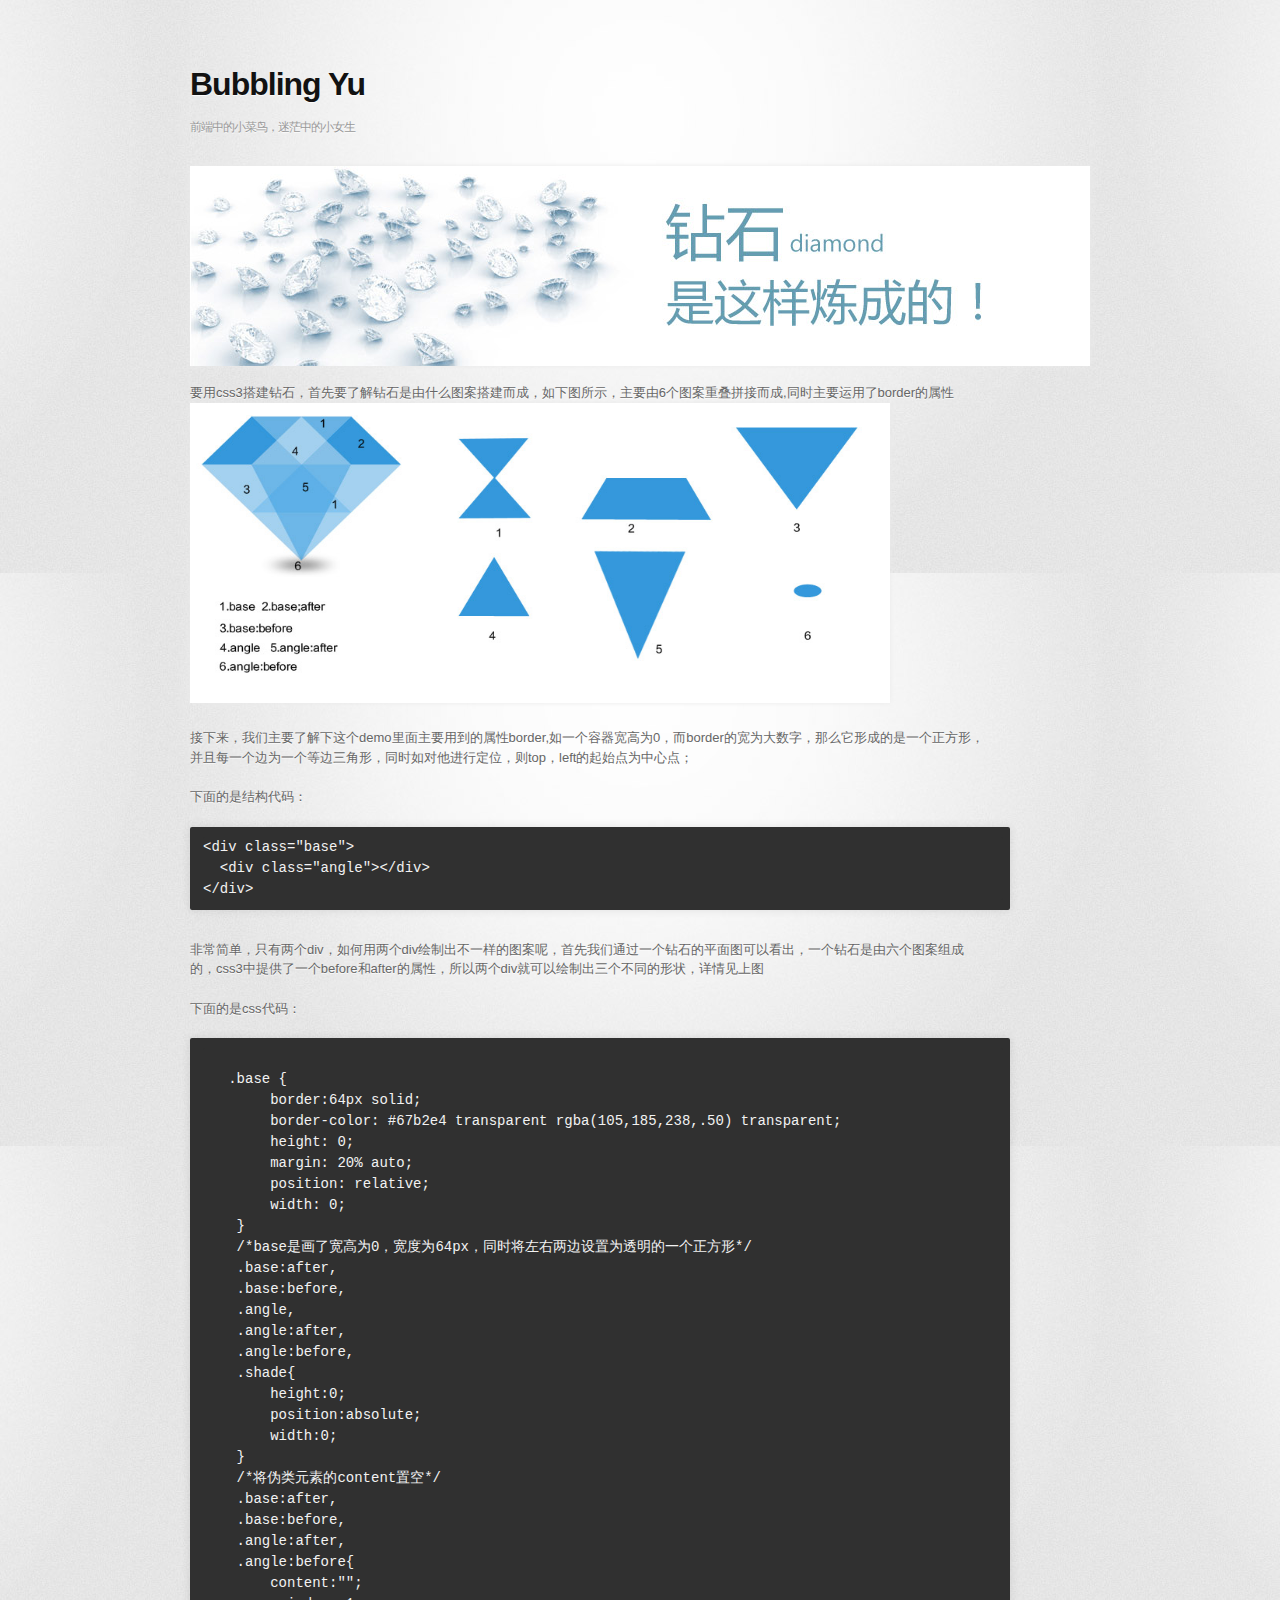
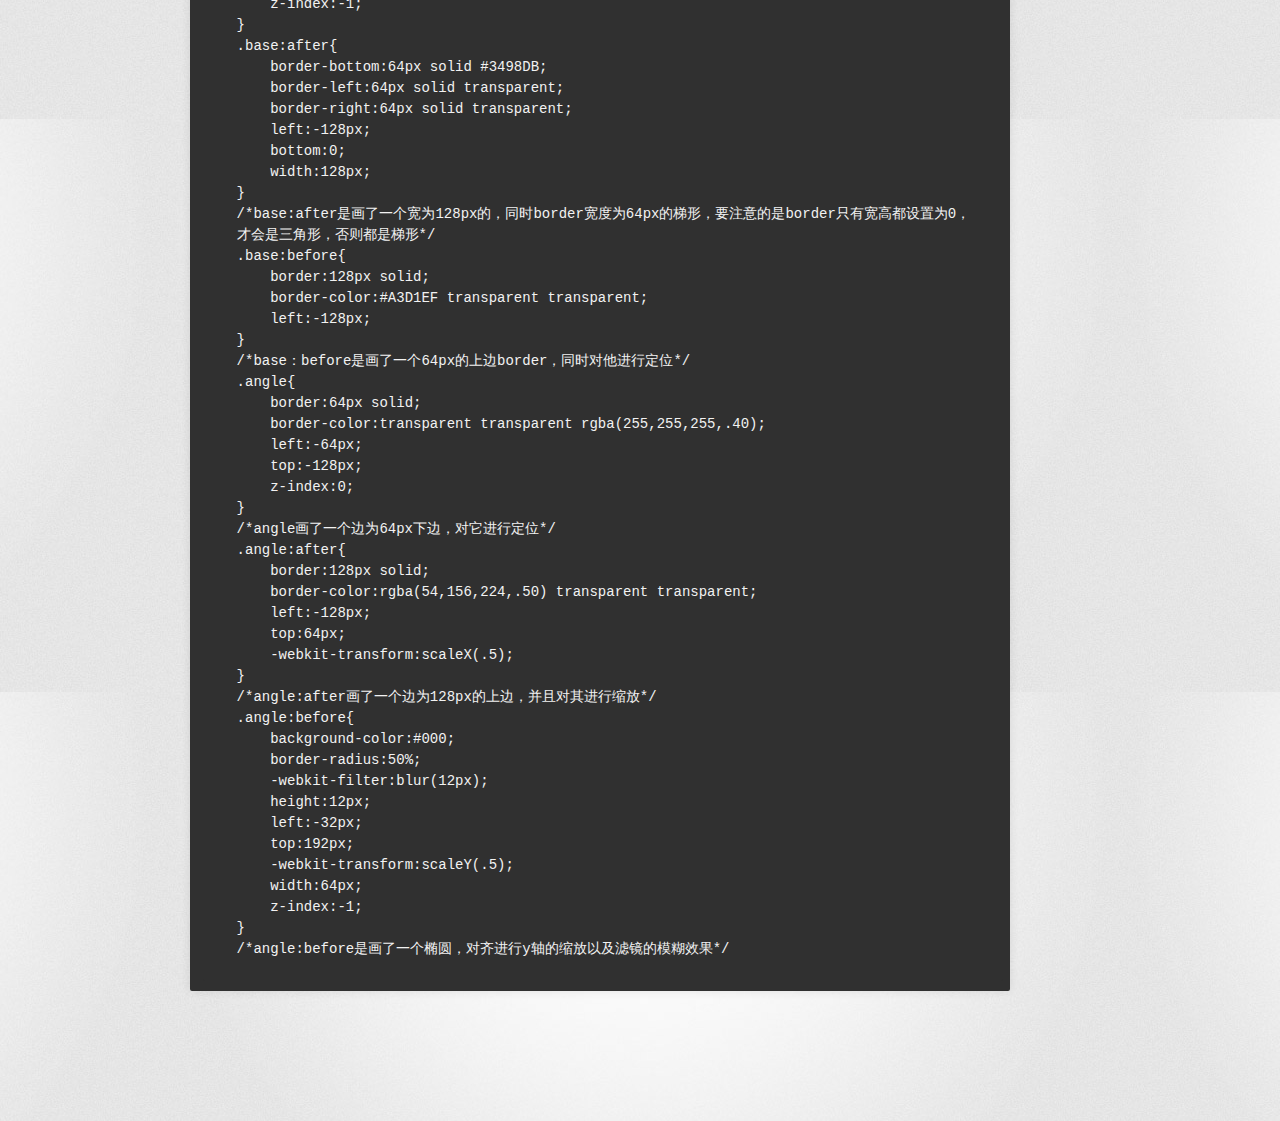
==== article/css3diamond.html @ d1c5bd80 "add diamond article" ====
<!DOCTYPE html>
<html>
  <head>
    <meta charset='utf-8'>
    <meta http-equiv="X-UA-Compatible" content="chrome=1">
    <link href='https://fonts.googleapis.com/css?family=Chivo:900' rel='stylesheet' type='text/css'>
    <link rel="stylesheet" type="text/css" href="../stylesheets/stylesheet.css" media="screen" />
    <link rel="stylesheet" type="text/css" href="../stylesheets/pygment_trac.css" media="screen" />
    <link rel="stylesheet" type="text/css" href="../stylesheets/ymain.css"/>
    <!--[if lt IE 9]>
    <script src="//html5shiv.googlecode.com/svn/trunk/html5.js"></script>
    <![endif]-->
    <title>Yyblog by yuanyu</title>
  </head>

  <body>
    <div id="container">
      <div class="header">
          <h1>Bubbling Yu</h1>
          <h3>前端中的小菜鸟，迷茫中的小女生</h3>
      </div> 
      <div class="content">
          <div class="article">
            <a href="article/css3diamond.html">
              <img src="../images/4.jpg" alt="">
            </a>
            <div class="article-detail detail-con">
              <p>
                要用css3搭建钻石，首先要了解钻石是由什么图案搭建而成，如下图所示，主要由6个图案重叠拼接而成,同时主要运用了border的属性
                <br/>
                <img src="../images/4-2.jpg" alt="" width="700px" height="300px">
              </p>
              <p>接下来，我们主要了解下这个demo里面主要用到的属性border,如一个容器宽高为0，而border的宽为大数字，那么它形成的是一个正方形，并且每一个边为一个等边三角形，同时如对他进行定位，则top，left的起始点为中心点；</p>
              <p>下面的是结构代码：</p>
              <pre><code>&lt;div class="base"&gt;
  &lt;div class="angle"&gt;&lt;/div&gt;
&lt;/div&gt;</code></pre>
              <p>非常简单，只有两个div，如何用两个div绘制出不一样的图案呢，首先我们通过一个钻石的平面图可以看出，一个钻石是由六个图案组成的，css3中提供了一个before和after的属性，所以两个div就可以绘制出三个不同的形状，详情见上图</p>
              <p>下面的是css代码：</p>
              <pre><code>
   .base {
        border:64px solid;
        border-color: #67b2e4 transparent rgba(105,185,238,.50) transparent;
        height: 0;
        margin: 20% auto;
        position: relative;
        width: 0;
    }
    /*base是画了宽高为0，宽度为64px，同时将左右两边设置为透明的一个正方形*/
    .base:after,
    .base:before,
    .angle,
    .angle:after,
    .angle:before,
    .shade{
        height:0;
        position:absolute;
        width:0;
    }
    /*将伪类元素的content置空*/
    .base:after, 
    .base:before,
    .angle:after,
    .angle:before{
        content:"";
        z-index:-1;
    }
    .base:after{
        border-bottom:64px solid #3498DB;
        border-left:64px solid transparent;
        border-right:64px solid transparent;
        left:-128px;
        bottom:0;
        width:128px;
    }
    /*base:after是画了一个宽为128px的，同时border宽度为64px的梯形，要注意的是border只有宽高都设置为0，
    才会是三角形，否则都是梯形*/
    .base:before{
        border:128px solid;
        border-color:#A3D1EF transparent transparent;
        left:-128px;
    }
    /*base：before是画了一个64px的上边border，同时对他进行定位*/
    .angle{
        border:64px solid;
        border-color:transparent transparent rgba(255,255,255,.40);
        left:-64px;
        top:-128px;
        z-index:0;
    }
    /*angle画了一个边为64px下边，对它进行定位*/
    .angle:after{
        border:128px solid;
        border-color:rgba(54,156,224,.50) transparent transparent;
        left:-128px;
        top:64px;
        -webkit-transform:scaleX(.5);
    }
    /*angle:after画了一个边为128px的上边，并且对其进行缩放*/
    .angle:before{
        background-color:#000;
        border-radius:50%;
        -webkit-filter:blur(12px);
        height:12px;
        left:-32px;
        top:192px;
        -webkit-transform:scaleY(.5);
        width:64px;
        z-index:-1;
    }
    /*angle:before是画了一个椭圆，对齐进行y轴的缩放以及滤镜的模糊效果*/
  </code></pre>
            </div>
          </div>
      </div>
    </div>
  </body>
</html>
---- stylesheets/stylesheet.css ----
/*******************************************************************************
Slate Theme for GitHub Pages
by Jason Costello, @jsncostello
*******************************************************************************/

@import url(pygment_trac.css);

/*******************************************************************************
MeyerWeb Reset
*******************************************************************************/

html, body, div, span, applet, object, iframe,
h1, h2, h3, h4, h5, h6, p, blockquote, pre,
a, abbr, acronym, address, big, cite, code,
del, dfn, em, img, ins, kbd, q, s, samp,
small, strike, strong, sub, sup, tt, var,
b, u, i, center,
dl, dt, dd, ol, ul, li,
fieldset, form, label, legend,
table, caption, tbody, tfoot, thead, tr, th, td,
article, aside, canvas, details, embed, 
figure, figcaption, footer, header, hgroup, 
menu, nav, output, ruby, section, summary,
time, mark, audio, video {
	margin: 0;
	padding: 0;
	border: 0;
	font-size: 100%;
	font: inherit;
	vertical-align: baseline;
}
/* HTML5 display-role reset for older browsers */
article, aside, details, figcaption, figure, 
footer, header, hgroup, menu, nav, section {
	display: block;
}
body {
	line-height: 1;
}
ol, ul {
	list-style: none;
}
blockquote, q {
	quotes: none;
}
blockquote:before, blockquote:after,
q:before, q:after {
	content: '';
	content: none;
}
table {
	border-collapse: collapse;
	border-spacing: 0;
}

/* LAYOUT STYLES */
body {
  font-size: 1em;
  line-height: 1.5; 
  background: #e7e7e7 url(../images/body-bg.png) 0 0 repeat;
  font-family: 'Helvetica Neue', Helvetica, Arial, serif;
  text-shadow: 0 1px 0 rgba(255, 255, 255, 0.8);
  color: #6d6d6d;
}

a {
  color: #d5000d;
}
a:hover {
  color: #c5000c;
}

header {
  padding-top: 35px;
  padding-bottom: 25px;
}

header h1 {
  font-family: 'Chivo', 'Helvetica Neue', Helvetica, Arial, serif; font-weight: 900;
  letter-spacing: -1px;
  font-size: 48px;
  color: #303030;
  line-height: 1.2;
}

header h2 {
  letter-spacing: -1px;
  font-size: 24px;
  color: #aaa;
  font-weight: normal;
  line-height: 1.3;
}

#container {
  background: transparent url(../images/highlight-bg.jpg) 50% 0 repeat;
  padding-bottom: 100px;
}

.inner {
  width: 620px;
  margin: 0 auto;
}

#container .inner img {
  max-width: 100%;
}

#downloads {
  margin-bottom: 40px;
}

a.button {
  -moz-border-radius: 30px;
  -webkit-border-radius: 30px;                     
  border-radius: 30px;
  border-top: solid 1px #cbcbcb;
  border-left: solid 1px #b7b7b7;
  border-right: solid 1px #b7b7b7;
  border-bottom: solid 1px #b3b3b3;
  color: #303030;
  line-height: 25px;
  font-weight: bold;
  font-size: 15px;
  padding: 12px 8px 12px 8px;
  display: block;
  float: left;
  width: 179px;
  margin-right: 14px;  
  background: #fdfdfd; /* Old browsers */
  background: -moz-linear-gradient(top,  #fdfdfd 0%, #f2f2f2 100%); /* FF3.6+ */
  background: -webkit-gradient(linear, left top, left bottom, color-stop(0%,#fdfdfd), color-stop(100%,#f2f2f2)); /* Chrome,Safari4+ */
  background: -webkit-linear-gradient(top,  #fdfdfd 0%,#f2f2f2 100%); /* Chrome10+,Safari5.1+ */
  background: -o-linear-gradient(top,  #fdfdfd 0%,#f2f2f2 100%); /* Opera 11.10+ */
  background: -ms-linear-gradient(top,  #fdfdfd 0%,#f2f2f2 100%); /* IE10+ */
  background: linear-gradient(top,  #fdfdfd 0%,#f2f2f2 100%); /* W3C */
  filter: progid:DXImageTransform.Microsoft.gradient( startColorstr='#fdfdfd', endColorstr='#f2f2f2',GradientType=0 ); /* IE6-9 */
  -webkit-box-shadow: 10px 10px 5px #888;
  -moz-box-shadow: 10px 10px 5px #888;
  box-shadow: 0px 1px 5px #e8e8e8;
}
a.button:hover {
  border-top: solid 1px #b7b7b7;
  border-left: solid 1px #b3b3b3;
  border-right: solid 1px #b3b3b3;
  border-bottom: solid 1px #b3b3b3;
  background: #fafafa; /* Old browsers */
  background: -moz-linear-gradient(top,  #fdfdfd 0%, #f6f6f6 100%); /* FF3.6+ */
  background: -webkit-gradient(linear, left top, left bottom, color-stop(0%,#fdfdfd), color-stop(100%,#f6f6f6)); /* Chrome,Safari4+ */
  background: -webkit-linear-gradient(top,  #fdfdfd 0%,#f6f6f6 100%); /* Chrome10+,Safari5.1+ */
  background: -o-linear-gradient(top,  #fdfdfd 0%,#f6f6f6 100%); /* Opera 11.10+ */
  background: -ms-linear-gradient(top,  #fdfdfd 0%,#f6f6f6 100%); /* IE10+ */
  background: linear-gradient(top,  #fdfdfd 0%,#f6f6f6, 100%); /* W3C */
  filter: progid:DXImageTransform.Microsoft.gradient( startColorstr='#fdfdfd', endColorstr='#f6f6f6',GradientType=0 ); /* IE6-9 */
}

a.button span {
  padding-left: 50px;
  display: block;
  height: 23px;
}

#download-zip span {
  background: transparent url(../images/zip-icon.png) 12px 50% no-repeat;
}
#download-tar-gz span {
  background: transparent url(../images/tar-gz-icon.png) 12px 50% no-repeat;
}
#view-on-github span {
  background: transparent url(../images/octocat-icon.png) 12px 50% no-repeat;
}
#view-on-github {
  margin-right: 0;
}

code, pre {
  font-family: Monaco, "Bitstream Vera Sans Mono", "Lucida Console", Terminal;
  color: #222;
  margin-bottom: 30px;
  font-size: 14px;
}

code {
  background-color: #f2f2f2;
  border: solid 1px #ddd;
  padding: 0 3px;
}

pre {
  padding: 20px;
  background: #303030;
  color: #f2f2f2;
  text-shadow: none;
  overflow: auto;
}
pre code {
  color: #f2f2f2;
  background-color: #303030;
  border: none;
  padding: 0;
}

ul, ol, dl {
  margin-bottom: 20px;
}


/* COMMON STYLES */

hr {
  height: 1px;
  line-height: 1px;
  margin-top: 1em;
  padding-bottom: 1em;
  border: none;
  background: transparent url('../images/hr.png') 50% 0 no-repeat;
}

strong {
  font-weight: bold;
}

em {
  font-style: italic;
}

table {
  width: 100%;
  border: 1px solid #ebebeb;
}

th {
  font-weight: 500;
}

td {
  border: 1px solid #ebebeb;
  text-align: center; 
  font-weight: 300;
}
article, aside, canvas, details, embed,
figure, figcaption, footer, header, hgroup,
menu, nav, output, ruby, section, summary,
time, mark, audio, video {
  margin: 0;
  padding: 0;
  border: 0;
  font: inherit;
  vertical-align: baseline;
}

/* HTML5 display-role reset for older browsers */
article, aside, details, figcaption, figure,
footer, header, hgroup, menu, nav, section {
  display: block;
}

ol, ul {
  list-style: none;
}

blockquote, q {
}

table {
  border-collapse: collapse;
  border-spacing: 0;
}

a:focus {
  outline: none;
}

/*******************************************************************************
Theme Styles
*******************************************************************************/

body {
  box-sizing: border-box;
  color:#373737;
  background: #212121;
  font-size: 16px;
  font-family: 'Myriad Pro', Calibri, Helvetica, Arial, sans-serif;
  line-height: 1.5;
  -webkit-font-smoothing: antialiased;
}

h1, h2, h3, h4, h5, h6 {
  margin: 10px 0;
  font-weight: 700;
  color:#222222;
  font-family: 'Lucida Grande', 'Calibri', Helvetica, Arial, sans-serif;
  letter-spacing: -1px;
}

h1 {
  font-size: 36px;
  font-weight: 700;
}

h2 {
  padding-bottom: 10px;
  font-size: 32px;
  background: url('../images/bg_hr.png') repeat-x bottom;
}

h3 {
  font-size: 24px;
}

h4 {
  font-size: 21px;
}

h5 {
  font-size: 18px;
}

h6 {
  font-size: 16px;
}

p {
  margin: 10px 0 15px 0;
}

footer p {
  color: #f2f2f2;
}

a {
  text-decoration: none;
  color: #007edf;
  text-shadow: none;

  transition: color 0.5s ease;
  transition: text-shadow 0.5s ease;
  -webkit-transition: color 0.5s ease;
  -webkit-transition: text-shadow 0.5s ease;
  -moz-transition: color 0.5s ease;
  -moz-transition: text-shadow 0.5s ease;
  -o-transition: color 0.5s ease;
  -o-transition: text-shadow 0.5s ease;
  -ms-transition: color 0.5s ease;
  -ms-transition: text-shadow 0.5s ease;
}

#main_content a:hover {
  color: #0069ba;
  text-shadow: #0090ff 0px 0px 2px;
}

footer a:hover {
  color: #43adff;
  text-shadow: #0090ff 0px 0px 2px;
}

em {
  font-style: italic;
}

strong {
  font-weight: bold;
}

img {
  box-shadow: 0 0 5px #ebebeb;
  -webkit-box-shadow: 0 0 5px #ebebeb;
  -moz-box-shadow: 0 0 5px #ebebeb;
  -o-box-shadow: 0 0 5px #ebebeb;
  -ms-box-shadow: 0 0 5px #ebebeb;
}

pre, code {
  width: 100%;
  color: #222;
  font-family: Monaco, "Bitstream Vera Sans Mono", "Lucida Console", Terminal, monospace;
  font-size: 14px;

  border-radius: 2px;
  -moz-border-radius: 2px;
  -webkit-border-radius: 2px;



}

pre {
  width: 100%;
  padding: 10px;
  box-shadow: 0 0 10px rgba(0,0,0,.1);
  overflow: auto;
}

code {
  padding: 3px;
  margin: 0 3px;
  box-shadow: 0 0 10px rgba(0,0,0,.1);
}

pre code {
  display: block;
  box-shadow: none;
}

blockquote {
  color: #666;
  margin-bottom: 20px;
  padding: 0 0 0 20px;
  border-left: 3px solid #bbb;
}

ul, ol, dl {
  margin-bottom: 15px
}

ul li {
  list-style: inside;
  padding-left: 20px;
}

ol li {
  list-style: decimal inside;
  padding-left: 20px;
}

dl dt {
  font-weight: bold;
}

dl dd {
  padding-left: 20px;
  font-style: italic;
}

dl p {
  padding-left: 20px;
  font-style: italic;
}

hr {
  height: 1px;
  margin-bottom: 5px;
  border: none;
  background: url('../images/bg_hr.png') repeat-x center;
}

table {
  border: 1px solid #373737;
  margin-bottom: 20px;
  text-align: left;
 }

th {
  font-family: 'Lucida Grande', 'Helvetica Neue', Helvetica, Arial, sans-serif;
  padding: 10px;
  background: #373737;
  color: #fff;
 }

td {
  padding: 10px;
  border: 1px solid #373737;
 }
>>>>>>> Create gh-pages branch via GitHub

form {
  background: #f2f2f2;
  padding: 20px;
<<<<<<< HEAD
  
}


/* GENERAL ELEMENT TYPE STYLES */

h1 {
  font-size: 32px;
} 

h2 {
  font-size: 22px;
  font-weight: bold;
  color: #303030;
  margin-bottom: 8px;
} 

h3 {
  color: #d5000d;
  font-size: 18px;
  font-weight: bold;
  margin-bottom: 8px;
} 
 
h4 {
  font-size: 16px;
  color: #303030;
  font-weight: bold;
} 

h5 {
  font-size: 1em;
  color: #303030;
} 

h6 {
  font-size: .8em;
  color: #303030;
} 

p {
  font-weight: 300;
  margin-bottom: 20px;
}
 
a {
  text-decoration: none;
}

p a {
  font-weight: 400;
}

blockquote {
  font-size: 1.6em;
  border-left: 10px solid #e9e9e9;
  margin-bottom: 20px;
  padding: 0 0 0 30px;
}

ul li {
  list-style: disc inside;
  padding-left: 20px;
}

ol li {
  list-style: decimal inside;
  padding-left: 3px;
}

dl dt {
  color: #303030;
}

footer {
  background: transparent url('../images/hr.png') 0 0 no-repeat;
  margin-top: 40px;
  padding-top: 20px;
  padding-bottom: 30px;
  font-size: 13px;
  color: #aaa;
}

footer a {
  color: #666;
}
footer a:hover {
  color: #444;
}

/* MISC */
.clearfix:after {
  clear: both;
  content: '.';
  display: block;
  visibility: hidden;
  height: 0;
}

.clearfix {display: inline-block;}
* html .clearfix {height: 1%;}
.clearfix {display: block;}

/* #Media Queries
================================================== */

/* Smaller than standard 960 (devices and browsers) */
@media only screen and (max-width: 959px) {}

/* Tablet Portrait size to standard 960 (devices and browsers) */
@media only screen and (min-width: 768px) and (max-width: 959px) {}

/* All Mobile Sizes (devices and browser) */
@media only screen and (max-width: 767px) {
  header {
    padding-top: 10px;
    padding-bottom: 10px;
  }
  #downloads {
    margin-bottom: 25px;
  }
  #download-zip, #download-tar-gz {
    display: none;
  }
  .inner {
    width: 94%;
    margin: 0 auto;
  }
}

/* Mobile Landscape Size to Tablet Portrait (devices and browsers) */
@media only screen and (min-width: 480px) and (max-width: 767px) {}

/* Mobile Portrait Size to Mobile Landscape Size (devices and browsers) */
@media only screen and (max-width: 479px) {}
=======
}

img {
  width: 100%;
  max-width: 100%;
}

/*******************************************************************************
Full-Width Styles
*******************************************************************************/

.outer {
  width: 100%;
}

.inner {
  position: relative;
  max-width: 640px;
  padding: 20px 10px;
  margin: 0 auto;
}

#forkme_banner {
  display: block;
  position: absolute;
  top:0;
  right: 10px;
  z-index: 10;
  padding: 10px 50px 10px 10px;
  color: #fff;
  background: url('../images/blacktocat.png') #0090ff no-repeat 95% 50%;
  font-weight: 700;
  box-shadow: 0 0 10px rgba(0,0,0,.5);
  border-bottom-left-radius: 2px;
  border-bottom-right-radius: 2px;
}

#header_wrap {
  background: #212121;
  background: -moz-linear-gradient(top, #373737, #212121);
  background: -webkit-linear-gradient(top, #373737, #212121);
  background: -ms-linear-gradient(top, #373737, #212121);
  background: -o-linear-gradient(top, #373737, #212121);
  background: linear-gradient(top, #373737, #212121);
}

#header_wrap .inner {
  padding: 50px 10px 30px 10px;
}

#project_title {
  margin: 0;
  color: #fff;
  font-size: 42px;
  font-weight: 700;
  text-shadow: #111 0px 0px 10px;
}

#project_tagline {
  color: #fff;
  font-size: 24px;
  font-weight: 300;
  background: none;
  text-shadow: #111 0px 0px 10px;
}

#downloads {
  position: absolute;
  width: 210px;
  z-index: 10;
  bottom: -40px;
  right: 0;
  height: 70px;
  background: url('../images/icon_download.png') no-repeat 0% 90%;
}

.zip_download_link {
  display: block;
  float: right;
  width: 90px;
  height:70px;
  text-indent: -5000px;
  overflow: hidden;
  background: url(../images/sprite_download.png) no-repeat bottom left;
}

.tar_download_link {
  display: block;
  float: right;
  width: 90px;
  height:70px;
  text-indent: -5000px;
  overflow: hidden;
  background: url(../images/sprite_download.png) no-repeat bottom right;
  margin-left: 10px;
}

.zip_download_link:hover {
  background: url(../images/sprite_download.png) no-repeat top left;
}

.tar_download_link:hover {
  background: url(../images/sprite_download.png) no-repeat top right;
}

#main_content_wrap {
  background: #f2f2f2;
  border-top: 1px solid #111;
  border-bottom: 1px solid #111;
}

#main_content {
  padding-top: 40px;
}

#footer_wrap {
  background: #212121;
}



/*******************************************************************************
Small Device Styles
*******************************************************************************/

@media screen and (max-width: 480px) {
  body {
    font-size:14px;
  }

  #downloads {
    display: none;
  }

  .inner {
    min-width: 320px;
    max-width: 480px;
  }

  #project_title {
  font-size: 32px;
  }

  h1 {
    font-size: 28px;
  }

  h2 {
    font-size: 24px;
  }

  h3 {
    font-size: 21px;
  }

  h4 {
    font-size: 18px;
  }

  h5 {
    font-size: 14px;
  }

  h6 {
    font-size: 12px;
  }

  code, pre {
    min-width: 320px;
    max-width: 480px;
    font-size: 11px;
  }

}
>>>>>>> Create gh-pages branch via GitHub
---- stylesheets/pygment_trac.css ----
.highlight .hll { background-color: #ffffcc }
.highlight  { background: #f0f3f3; }
.highlight .c { color: #0099FF; font-style: italic } /* Comment */
.highlight .err { color: #AA0000; background-color: #FFAAAA } /* Error */
.highlight .k { color: #006699; font-weight: bold } /* Keyword */
.highlight .o { color: #555555 } /* Operator */
.highlight .cm { color: #0099FF; font-style: italic } /* Comment.Multiline */
.highlight .cp { color: #009999 } /* Comment.Preproc */
.highlight .c1 { color: #0099FF; font-style: italic } /* Comment.Single */
.highlight .cs { color: #0099FF; font-weight: bold; font-style: italic } /* Comment.Special */
.highlight .gd { background-color: #FFCCCC; border: 1px solid #CC0000 } /* Generic.Deleted */
.highlight .ge { font-style: italic } /* Generic.Emph */
.highlight .gr { color: #FF0000 } /* Generic.Error */
.highlight .gh { color: #003300; font-weight: bold } /* Generic.Heading */
.highlight .gi { background-color: #CCFFCC; border: 1px solid #00CC00 } /* Generic.Inserted */
.highlight .go { color: #AAAAAA } /* Generic.Output */
.highlight .gp { color: #000099; font-weight: bold } /* Generic.Prompt */
.highlight .gs { font-weight: bold } /* Generic.Strong */
.highlight .gu { color: #003300; font-weight: bold } /* Generic.Subheading */
.highlight .gt { color: #99CC66 } /* Generic.Traceback */
.highlight .kc { color: #006699; font-weight: bold } /* Keyword.Constant */
.highlight .kd { color: #006699; font-weight: bold } /* Keyword.Declaration */
.highlight .kn { color: #006699; font-weight: bold } /* Keyword.Namespace */
.highlight .kp { color: #006699 } /* Keyword.Pseudo */
.highlight .kr { color: #006699; font-weight: bold } /* Keyword.Reserved */
.highlight .kt { color: #007788; font-weight: bold } /* Keyword.Type */
.highlight .m { color: #FF6600 } /* Literal.Number */
.highlight .s { color: #CC3300 } /* Literal.String */
.highlight .na { color: #330099 } /* Name.Attribute */
.highlight .nb { color: #336666 } /* Name.Builtin */
.highlight .nc { color: #00AA88; font-weight: bold } /* Name.Class */
.highlight .no { color: #336600 } /* Name.Constant */
.highlight .nd { color: #9999FF } /* Name.Decorator */
.highlight .ni { color: #999999; font-weight: bold } /* Name.Entity */
.highlight .ne { color: #CC0000; font-weight: bold } /* Name.Exception */
.highlight .nf { color: #CC00FF } /* Name.Function */
.highlight .nl { color: #9999FF } /* Name.Label */
.highlight .nn { color: #00CCFF; font-weight: bold } /* Name.Namespace */
.highlight .nt { color: #330099; font-weight: bold } /* Name.Tag */
.highlight .nv { color: #003333 } /* Name.Variable */
.highlight .ow { color: #000000; font-weight: bold } /* Operator.Word */
.highlight .w { color: #bbbbbb } /* Text.Whitespace */
.highlight .mf { color: #FF6600 } /* Literal.Number.Float */
.highlight .mh { color: #FF6600 } /* Literal.Number.Hex */
.highlight .mi { color: #FF6600 } /* Literal.Number.Integer */
.highlight .mo { color: #FF6600 } /* Literal.Number.Oct */
.highlight .sb { color: #CC3300 } /* Literal.String.Backtick */
.highlight .sc { color: #CC3300 } /* Literal.String.Char */
.highlight .sd { color: #CC3300; font-style: italic } /* Literal.String.Doc */
.highlight .s2 { color: #CC3300 } /* Literal.String.Double */
.highlight .se { color: #CC3300; font-weight: bold } /* Literal.String.Escape */
.highlight .sh { color: #CC3300 } /* Literal.String.Heredoc */
.highlight .si { color: #AA0000 } /* Literal.String.Interpol */
.highlight .sx { color: #CC3300 } /* Literal.String.Other */
.highlight .sr { color: #33AAAA } /* Literal.String.Regex */
.highlight .s1 { color: #CC3300 } /* Literal.String.Single */
.highlight .ss { color: #FFCC33 } /* Literal.String.Symbol */
.highlight .bp { color: #336666 } /* Name.Builtin.Pseudo */
.highlight .vc { color: #003333 } /* Name.Variable.Class */
.highlight .vg { color: #003333 } /* Name.Variable.Global */
.highlight .vi { color: #003333 } /* Name.Variable.Instance */
.highlight .il { color: #FF6600 } /* Literal.Number.Integer.Long */
.type-csharp .highlight .k { color: #0000FF }
.type-csharp .highlight .kt { color: #0000FF }
.type-csharp .highlight .nf { color: #000000; font-weight: normal }
.type-csharp .highlight .nc { color: #2B91AF }
.type-csharp .highlight .nn { color: #000000 }
.type-csharp .highlight .s { color: #A31515 }
.type-csharp .highlight .sc { color: #A31515 }
---- stylesheets/ymain.css ----
menu,ol,ul{
	padding:0 0 0 40px;
	margin:1em 0;
}
body, a{
	color: #121212;
	font-family: ："Helvetica Neue", "Hiragino Sans GB", "Segoe UI", "Microsoft Yahei", "微软雅黑", Tahoma, Arial, STHeiti, sans-serif;
}
a:hover {
	color: #f60;
}
.header {
	width: 900px;
	margin:0 auto;
	padding-top: 50px;
}
.aside {
	width:130px;
	position: fixed;
	top: 112px;
	left: 50%;
	margin-left:-440px;
	z-index: 1000;
}
.aside .categories {
	position: relative;
}
.aside .category {
	height: 28px;
	display: block;
	position: relative;
	z-index: 100;
}
.aside ul li {
	list-style: none;
}
.aside a {
	display: block;
	height: 24px;
	line-height: 24px;
	color: #666;
}
.aside .label {
	height: 28px;
	line-height: 28px;
	padding-left: 10px;
}
.aside .entries {
	position: absolute;
	left: 100px;
	top: -3px;
	width: 200px;
	padding:0 5px 5px;
	height: auto;
	display: block;
	z-index: 1000;
}
.#aside .entries li {
	display: block;
	padding-top: 5px;
}
.header {
	margin-bottom: 30px;
}
.header h1 {
	color: #121212;
}
.header h3 {
	color: #999;
	font-size: 12px;
	font-weight: 400;
}
.content {
	width: 900px;
	margin:0 auto;
}
.article-detail {
	width: 620px;
}
.detail-con {
	width: 800px;
}
h2 {
		font-size: 20px;
}
.article-detail p {
	font-size: 13px;
	color: #666;
}
.article-detail em {
	color:#f0f; 
}
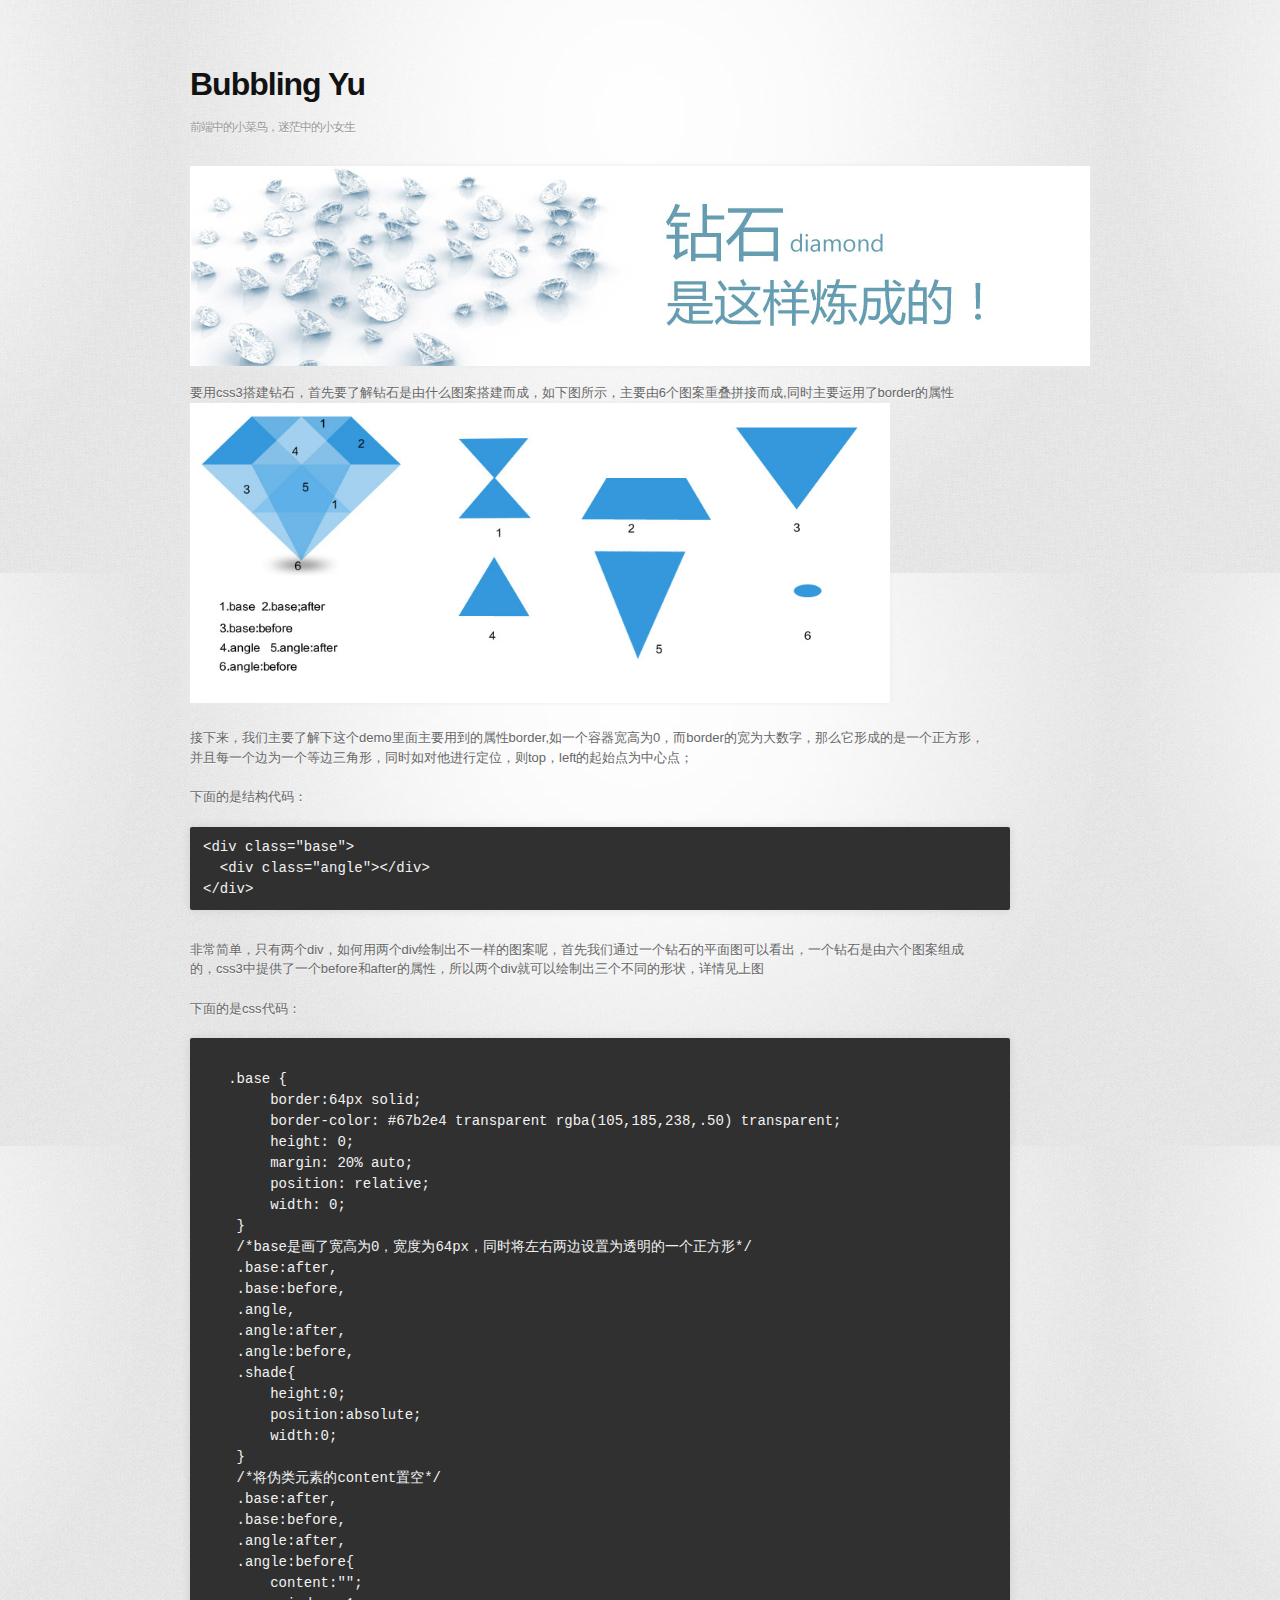
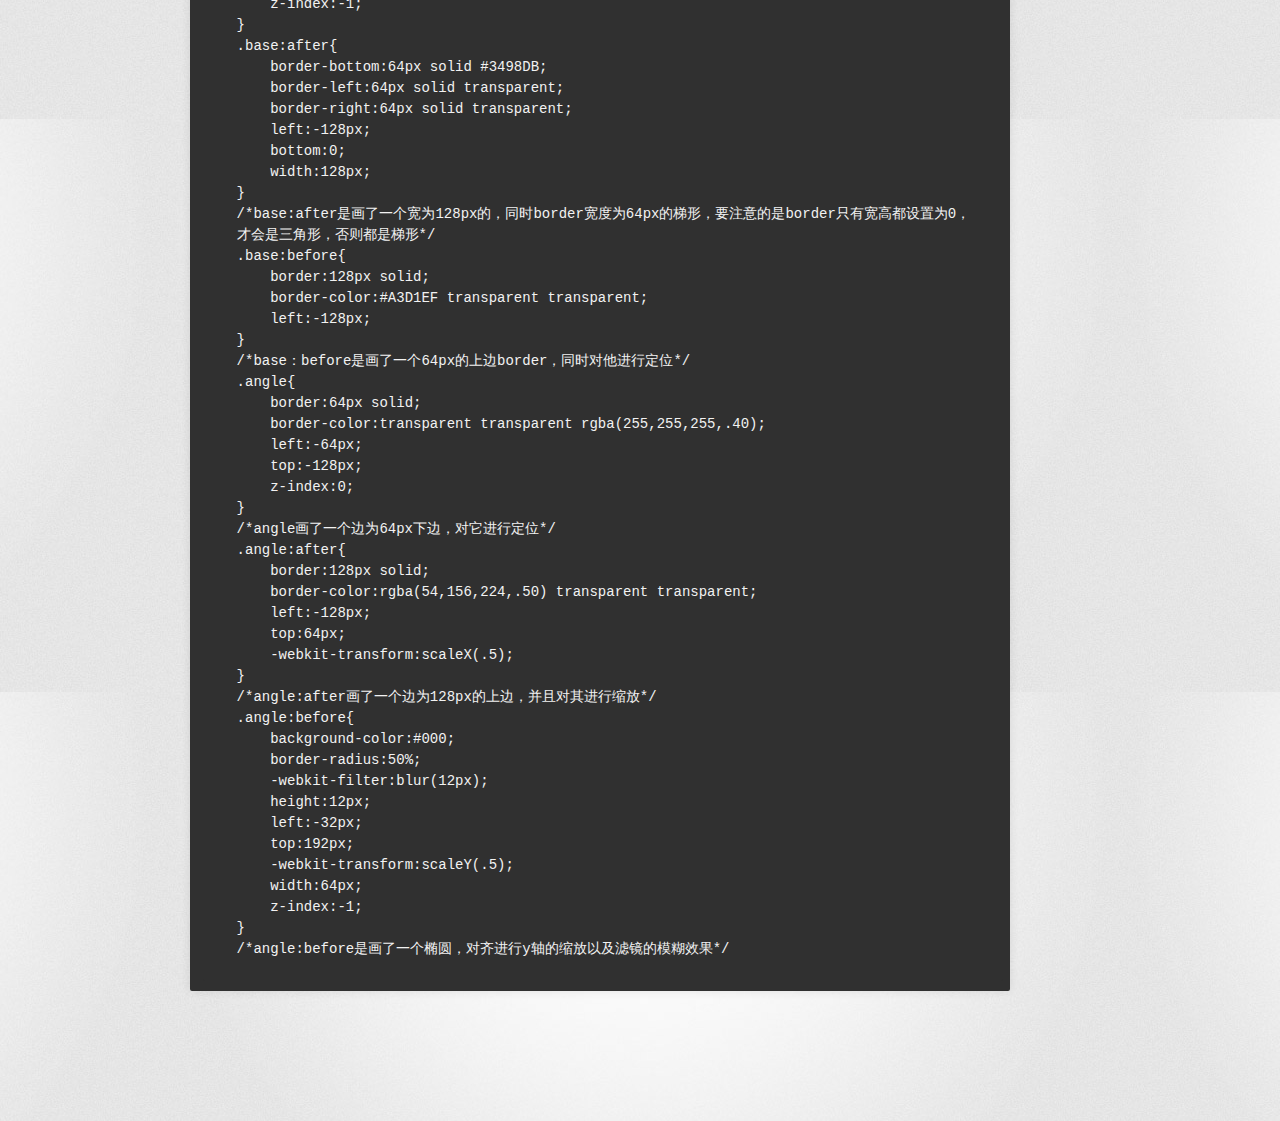
==== commit 7a9b8386: "add href" ====
--- a/article/css3diamond.html
+++ b/article/css3diamond.html
@@ -16,7 +16,7 @@
   <body>
     <div id="container">
       <div class="header">
-          <h1>Bubbling Yu</h1>
+          <h1><a href="http://yuanyu.github.io/yyblog/index.html">Bubbling Yu</a></h1>
           <h3>前端中的小菜鸟，迷茫中的小女生</h3>
       </div> 
       <div class="content">
